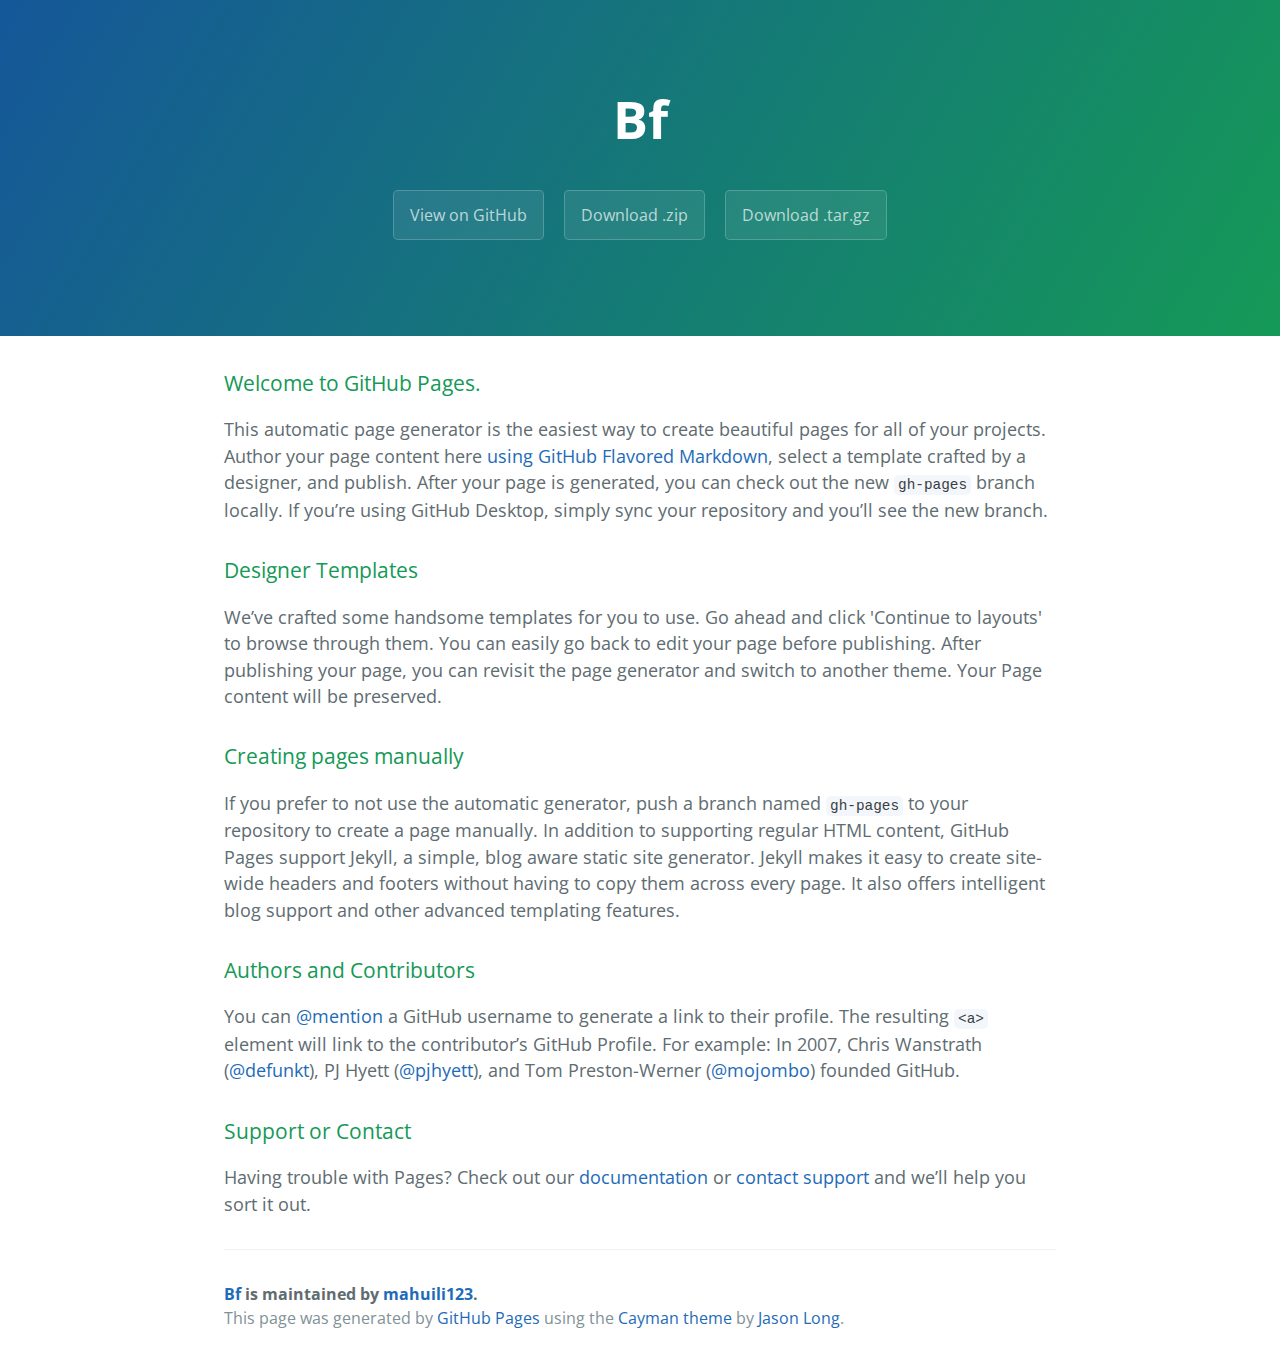
==== index.html @ 34708ca9 "Create gh-pages branch via GitHub" ====
<!DOCTYPE html>
<html lang="en-us">
  <head>
    <meta charset="UTF-8">
    <title>Bf by mahuili123</title>
    <meta name="viewport" content="width=device-width, initial-scale=1">
    <link rel="stylesheet" type="text/css" href="stylesheets/normalize.css" media="screen">
    <link href='https://fonts.googleapis.com/css?family=Open+Sans:400,700' rel='stylesheet' type='text/css'>
    <link rel="stylesheet" type="text/css" href="stylesheets/stylesheet.css" media="screen">
    <link rel="stylesheet" type="text/css" href="stylesheets/github-light.css" media="screen">
  </head>
  <body>
    <section class="page-header">
      <h1 class="project-name">Bf</h1>
      <h2 class="project-tagline"></h2>
      <a href="https://github.com/mahuili123/bf" class="btn">View on GitHub</a>
      <a href="https://github.com/mahuili123/bf/zipball/master" class="btn">Download .zip</a>
      <a href="https://github.com/mahuili123/bf/tarball/master" class="btn">Download .tar.gz</a>
    </section>

    <section class="main-content">
      <h3>
<a id="welcome-to-github-pages" class="anchor" href="#welcome-to-github-pages" aria-hidden="true"><span aria-hidden="true" class="octicon octicon-link"></span></a>Welcome to GitHub Pages.</h3>

<p>This automatic page generator is the easiest way to create beautiful pages for all of your projects. Author your page content here <a href="https://guides.github.com/features/mastering-markdown/">using GitHub Flavored Markdown</a>, select a template crafted by a designer, and publish. After your page is generated, you can check out the new <code>gh-pages</code> branch locally. If you’re using GitHub Desktop, simply sync your repository and you’ll see the new branch.</p>

<h3>
<a id="designer-templates" class="anchor" href="#designer-templates" aria-hidden="true"><span aria-hidden="true" class="octicon octicon-link"></span></a>Designer Templates</h3>

<p>We’ve crafted some handsome templates for you to use. Go ahead and click 'Continue to layouts' to browse through them. You can easily go back to edit your page before publishing. After publishing your page, you can revisit the page generator and switch to another theme. Your Page content will be preserved.</p>

<h3>
<a id="creating-pages-manually" class="anchor" href="#creating-pages-manually" aria-hidden="true"><span aria-hidden="true" class="octicon octicon-link"></span></a>Creating pages manually</h3>

<p>If you prefer to not use the automatic generator, push a branch named <code>gh-pages</code> to your repository to create a page manually. In addition to supporting regular HTML content, GitHub Pages support Jekyll, a simple, blog aware static site generator. Jekyll makes it easy to create site-wide headers and footers without having to copy them across every page. It also offers intelligent blog support and other advanced templating features.</p>

<h3>
<a id="authors-and-contributors" class="anchor" href="#authors-and-contributors" aria-hidden="true"><span aria-hidden="true" class="octicon octicon-link"></span></a>Authors and Contributors</h3>

<p>You can <a href="https://help.github.com/articles/basic-writing-and-formatting-syntax/#mentioning-users-and-teams" class="user-mention">@mention</a> a GitHub username to generate a link to their profile. The resulting <code>&lt;a&gt;</code> element will link to the contributor’s GitHub Profile. For example: In 2007, Chris Wanstrath (<a href="https://github.com/defunkt" class="user-mention">@defunkt</a>), PJ Hyett (<a href="https://github.com/pjhyett" class="user-mention">@pjhyett</a>), and Tom Preston-Werner (<a href="https://github.com/mojombo" class="user-mention">@mojombo</a>) founded GitHub.</p>

<h3>
<a id="support-or-contact" class="anchor" href="#support-or-contact" aria-hidden="true"><span aria-hidden="true" class="octicon octicon-link"></span></a>Support or Contact</h3>

<p>Having trouble with Pages? Check out our <a href="https://help.github.com/pages">documentation</a> or <a href="https://github.com/contact">contact support</a> and we’ll help you sort it out.</p>

      <footer class="site-footer">
        <span class="site-footer-owner"><a href="https://github.com/mahuili123/bf">Bf</a> is maintained by <a href="https://github.com/mahuili123">mahuili123</a>.</span>

        <span class="site-footer-credits">This page was generated by <a href="https://pages.github.com">GitHub Pages</a> using the <a href="https://github.com/jasonlong/cayman-theme">Cayman theme</a> by <a href="https://twitter.com/jasonlong">Jason Long</a>.</span>
      </footer>

    </section>

  
  </body>
</html>
---- stylesheets/stylesheet.css ----
* {
  box-sizing: border-box; }

body {
  padding: 0;
  margin: 0;
  font-family: "Open Sans", "Helvetica Neue", Helvetica, Arial, sans-serif;
  font-size: 16px;
  line-height: 1.5;
  color: #606c71; }

a {
  color: #1e6bb8;
  text-decoration: none; }
  a:hover {
    text-decoration: underline; }

.btn {
  display: inline-block;
  margin-bottom: 1rem;
  color: rgba(255, 255, 255, 0.7);
  background-color: rgba(255, 255, 255, 0.08);
  border-color: rgba(255, 255, 255, 0.2);
  border-style: solid;
  border-width: 1px;
  border-radius: 0.3rem;
  transition: color 0.2s, background-color 0.2s, border-color 0.2s; }
  .btn + .btn {
    margin-left: 1rem; }

.btn:hover {
  color: rgba(255, 255, 255, 0.8);
  text-decoration: none;
  background-color: rgba(255, 255, 255, 0.2);
  border-color: rgba(255, 255, 255, 0.3); }

@media screen and (min-width: 64em) {
  .btn {
    padding: 0.75rem 1rem; } }

@media screen and (min-width: 42em) and (max-width: 64em) {
  .btn {
    padding: 0.6rem 0.9rem;
    font-size: 0.9rem; } }

@media screen and (max-width: 42em) {
  .btn {
    display: block;
    width: 100%;
    padding: 0.75rem;
    font-size: 0.9rem; }
    .btn + .btn {
      margin-top: 1rem;
      margin-left: 0; } }

.page-header {
  color: #fff;
  text-align: center;
  background-color: #159957;
  background-image: linear-gradient(120deg, #155799, #159957); }

@media screen and (min-width: 64em) {
  .page-header {
    padding: 5rem 6rem; } }

@media screen and (min-width: 42em) and (max-width: 64em) {
  .page-header {
    padding: 3rem 4rem; } }

@media screen and (max-width: 42em) {
  .page-header {
    padding: 2rem 1rem; } }

.project-name {
  margin-top: 0;
  margin-bottom: 0.1rem; }

@media screen and (min-width: 64em) {
  .project-name {
    font-size: 3.25rem; } }

@media screen and (min-width: 42em) and (max-width: 64em) {
  .project-name {
    font-size: 2.25rem; } }

@media screen and (max-width: 42em) {
  .project-name {
    font-size: 1.75rem; } }

.project-tagline {
  margin-bottom: 2rem;
  font-weight: normal;
  opacity: 0.7; }

@media screen and (min-width: 64em) {
  .project-tagline {
    font-size: 1.25rem; } }

@media screen and (min-width: 42em) and (max-width: 64em) {
  .project-tagline {
    font-size: 1.15rem; } }

@media screen and (max-width: 42em) {
  .project-tagline {
    font-size: 1rem; } }

.main-content :first-child {
  margin-top: 0; }
.main-content img {
  max-width: 100%; }
.main-content h1, .main-content h2, .main-content h3, .main-content h4, .main-content h5, .main-content h6 {
  margin-top: 2rem;
  margin-bottom: 1rem;
  font-weight: normal;
  color: #159957; }
.main-content p {
  margin-bottom: 1em; }
.main-content code {
  padding: 2px 4px;
  font-family: Consolas, "Liberation Mono", Menlo, Courier, monospace;
  font-size: 0.9rem;
  color: #383e41;
  background-color: #f3f6fa;
  border-radius: 0.3rem; }
.main-content pre {
  padding: 0.8rem;
  margin-top: 0;
  margin-bottom: 1rem;
  font: 1rem Consolas, "Liberation Mono", Menlo, Courier, monospace;
  color: #567482;
  word-wrap: normal;
  background-color: #f3f6fa;
  border: solid 1px #dce6f0;
  border-radius: 0.3rem; }
  .main-content pre > code {
    padding: 0;
    margin: 0;
    font-size: 0.9rem;
    color: #567482;
    word-break: normal;
    white-space: pre;
    background: transparent;
    border: 0; }
.main-content .highlight {
  margin-bottom: 1rem; }
  .main-content .highlight pre {
    margin-bottom: 0;
    word-break: normal; }
.main-content .highlight pre, .main-content pre {
  padding: 0.8rem;
  overflow: auto;
  font-size: 0.9rem;
  line-height: 1.45;
  border-radius: 0.3rem; }
.main-content pre code, .main-content pre tt {
  display: inline;
  max-width: initial;
  padding: 0;
  margin: 0;
  overflow: initial;
  line-height: inherit;
  word-wrap: normal;
  background-color: transparent;
  border: 0; }
  .main-content pre code:before, .main-content pre code:after, .main-content pre tt:before, .main-content pre tt:after {
    content: normal; }
.main-content ul, .main-content ol {
  margin-top: 0; }
.main-content blockquote {
  padding: 0 1rem;
  margin-left: 0;
  color: #819198;
  border-left: 0.3rem solid #dce6f0; }
  .main-content blockquote > :first-child {
    margin-top: 0; }
  .main-content blockquote > :last-child {
    margin-bottom: 0; }
.main-content table {
  display: block;
  width: 100%;
  overflow: auto;
  word-break: normal;
  word-break: keep-all; }
  .main-content table th {
    font-weight: bold; }
  .main-content table th, .main-content table td {
    padding: 0.5rem 1rem;
    border: 1px solid #e9ebec; }
.main-content dl {
  padding: 0; }
  .main-content dl dt {
    padding: 0;
    margin-top: 1rem;
    font-size: 1rem;
    font-weight: bold; }
  .main-content dl dd {
    padding: 0;
    margin-bottom: 1rem; }
.main-content hr {
  height: 2px;
  padding: 0;
  margin: 1rem 0;
  background-color: #eff0f1;
  border: 0; }

@media screen and (min-width: 64em) {
  .main-content {
    max-width: 64rem;
    padding: 2rem 6rem;
    margin: 0 auto;
    font-size: 1.1rem; } }

@media screen and (min-width: 42em) and (max-width: 64em) {
  .main-content {
    padding: 2rem 4rem;
    font-size: 1.1rem; } }

@media screen and (max-width: 42em) {
  .main-content {
    padding: 2rem 1rem;
    font-size: 1rem; } }

.site-footer {
  padding-top: 2rem;
  margin-top: 2rem;
  border-top: solid 1px #eff0f1; }

.site-footer-owner {
  display: block;
  font-weight: bold; }

.site-footer-credits {
  color: #819198; }

@media screen and (min-width: 64em) {
  .site-footer {
    font-size: 1rem; } }

@media screen and (min-width: 42em) and (max-width: 64em) {
  .site-footer {
    font-size: 1rem; } }

@media screen and (max-width: 42em) {
  .site-footer {
    font-size: 0.9rem; } }
---- stylesheets/github-light.css ----
/*
The MIT License (MIT)

Copyright (c) 2015 GitHub, Inc.

Permission is hereby granted, free of charge, to any person obtaining a copy
of this software and associated documentation files (the "Software"), to deal
in the Software without restriction, including without limitation the rights
to use, copy, modify, merge, publish, distribute, sublicense, and/or sell
copies of the Software, and to permit persons to whom the Software is
furnished to do so, subject to the following conditions:

The above copyright notice and this permission notice shall be included in all
copies or substantial portions of the Software.

THE SOFTWARE IS PROVIDED "AS IS", WITHOUT WARRANTY OF ANY KIND, EXPRESS OR
IMPLIED, INCLUDING BUT NOT LIMITED TO THE WARRANTIES OF MERCHANTABILITY,
FITNESS FOR A PARTICULAR PURPOSE AND NONINFRINGEMENT. IN NO EVENT SHALL THE
AUTHORS OR COPYRIGHT HOLDERS BE LIABLE FOR ANY CLAIM, DAMAGES OR OTHER
LIABILITY, WHETHER IN AN ACTION OF CONTRACT, TORT OR OTHERWISE, ARISING FROM,
OUT OF OR IN CONNECTION WITH THE SOFTWARE OR THE USE OR OTHER DEALINGS IN THE
SOFTWARE.

*/

.pl-c /* comment */ {
  color: #969896;
}

.pl-c1      /* constant, markup.raw, meta.diff.header, meta.module-reference, meta.property-name, support, support.constant, support.variable, variable.other.constant */,
.pl-s .pl-v /* string variable */ {
  color: #0086b3;
}

.pl-e  /* entity */,
.pl-en /* entity.name */ {
  color: #795da3;
}

.pl-s .pl-s1 /* string source */,
.pl-smi      /* storage.modifier.import, storage.modifier.package, storage.type.java, variable.other, variable.parameter.function */ {
  color: #333;
}

.pl-ent /* entity.name.tag */ {
  color: #63a35c;
}

.pl-k /* keyword, storage, storage.type */ {
  color: #a71d5d;
}

.pl-pds              /* punctuation.definition.string, string.regexp.character-class */,
.pl-s                /* string */,
.pl-s .pl-pse .pl-s1 /* string punctuation.section.embedded source */,
.pl-sr               /* string.regexp */,
.pl-sr .pl-cce       /* string.regexp constant.character.escape */,
.pl-sr .pl-sra       /* string.regexp string.regexp.arbitrary-repitition */,
.pl-sr .pl-sre       /* string.regexp source.ruby.embedded */ {
  color: #183691;
}

.pl-v /* variable */ {
  color: #ed6a43;
}

.pl-id /* invalid.deprecated */ {
  color: #b52a1d;
}

.pl-ii /* invalid.illegal */ {
  background-color: #b52a1d;
  color: #f8f8f8;
}

.pl-sr .pl-cce /* string.regexp constant.character.escape */ {
  color: #63a35c;
  font-weight: bold;
}

.pl-ml /* markup.list */ {
  color: #693a17;
}

.pl-mh        /* markup.heading */,
.pl-mh .pl-en /* markup.heading entity.name */,
.pl-ms        /* meta.separator */ {
  color: #1d3e81;
  font-weight: bold;
}

.pl-mq /* markup.quote */ {
  color: #008080;
}

.pl-mi /* markup.italic */ {
  color: #333;
  font-style: italic;
}

.pl-mb /* markup.bold */ {
  color: #333;
  font-weight: bold;
}

.pl-md /* markup.deleted, meta.diff.header.from-file */ {
  background-color: #ffecec;
  color: #bd2c00;
}

.pl-mi1 /* markup.inserted, meta.diff.header.to-file */ {
  background-color: #eaffea;
  color: #55a532;
}

.pl-mdr /* meta.diff.range */ {
  color: #795da3;
  font-weight: bold;
}

.pl-mo /* meta.output */ {
  color: #1d3e81;
}
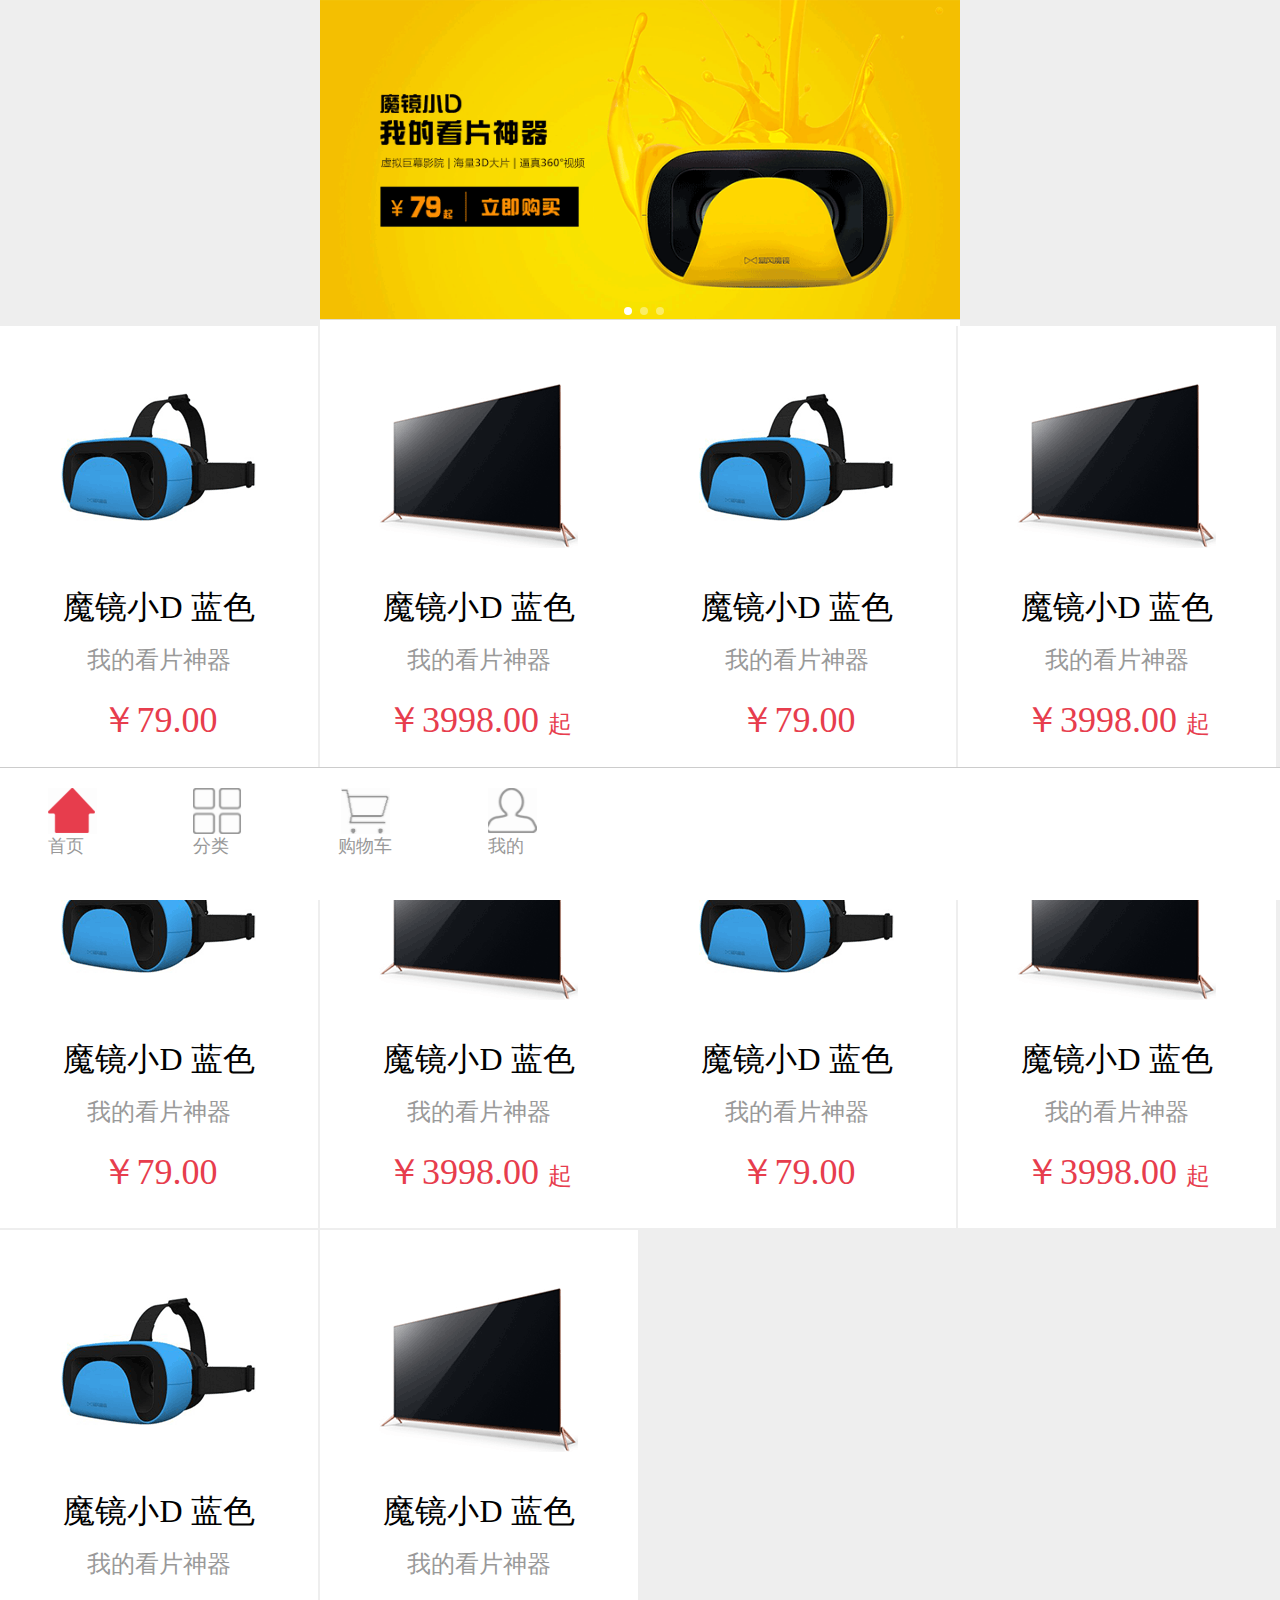
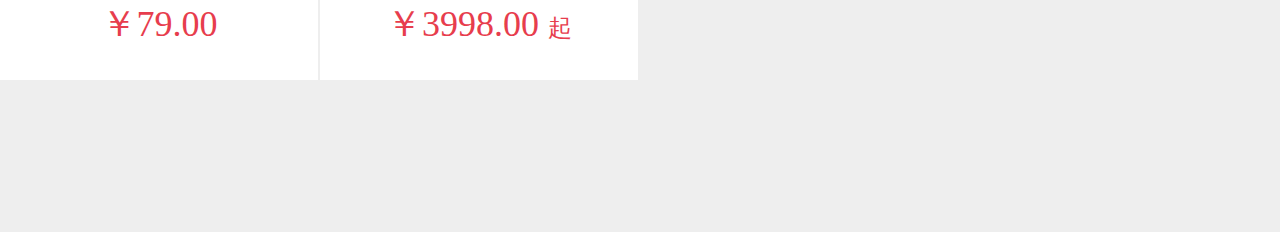
==== commit 5b0aeb53: "暴风" ====
--- a/index.html
+++ b/index.html
@@ -1,57 +1,197 @@
 <!DOCTYPE html>
-<html lang="en-us">
-  <head>
+<html>
+<head lang="en">
     <meta charset="UTF-8">
-    <title>Bf by mahuili123</title>
-    <meta name="viewport" content="width=device-width, initial-scale=1">
-    <link rel="stylesheet" type="text/css" href="stylesheets/normalize.css" media="screen">
-    <link href='https://fonts.googleapis.com/css?family=Open+Sans:400,700' rel='stylesheet' type='text/css'>
-    <link rel="stylesheet" type="text/css" href="stylesheets/stylesheet.css" media="screen">
-    <link rel="stylesheet" type="text/css" href="stylesheets/github-light.css" media="screen">
-  </head>
-  <body>
-    <section class="page-header">
-      <h1 class="project-name">Bf</h1>
-      <h2 class="project-tagline"></h2>
-      <a href="https://github.com/mahuili123/bf" class="btn">View on GitHub</a>
-      <a href="https://github.com/mahuili123/bf/zipball/master" class="btn">Download .zip</a>
-      <a href="https://github.com/mahuili123/bf/tarball/master" class="btn">Download .tar.gz</a>
-    </section>
+    <meta name = "viewport" content="width=device-width,initial-scale=1.0,user-scalable = no">
+    <meta name="apple-mobile-web-app-capable" content="yes">
+    <meta name="apple-mobile-web-app-status-bar-style" content="black">
+    <meta name="format-detection" content="email=no">
+    <meta name="format-detection" content="telephone=no">
+    <meta name="format-detection" content="address=no">
+    <title>暴风商城</title>
+    <link rel="stylesheet" href="css/reset.css" type="text/css"/>
+    <link rel="stylesheet" href="css/index2.css" type="text/css"/>
+    <link rel="stylesheet" href="css/idangerous.swiper.css" type="text/css"/>
 
-    <section class="main-content">
-      <h3>
-<a id="welcome-to-github-pages" class="anchor" href="#welcome-to-github-pages" aria-hidden="true"><span aria-hidden="true" class="octicon octicon-link"></span></a>Welcome to GitHub Pages.</h3>
+    <script src="js/jquery-1.7.2.min.js" type="text/javascript"></script>
+    <script src="js/index.js" type="text/javascript"></script>
+</head>
+<body>
+<!--banner-->
+<!--<div class="banner">
+    <img src="images/banner.png"/>
+</div>-->
+<div class="choose_tasks">
+    <div class="swiper-container" style="cursor: -webkit-grab;">
+        <div class="swiper-wrapper">
+            <div class="swiper-slide swiper-slide1">
+                <span> <img src="images/banner.png"> <a href="#"></a> </span>
+            </div>
+            <div class="swiper-slide swiper-slide1">
+                <span> <img src="images/banner.png"> <a href="#"></a> </span>
+            </div>
+            <div class="swiper-slide swiper-slide1 swiper-slide-visible swiper-slide-active">
+                <span> <img src="images/banner.png"> <a href="#"></a> </span>
+            </div>
+        </div>
+        <div class="pagination"><span class="swiper-pagination-switch swiper-visible-switch swiper-active-switch"></span></div>
+    </div>
+</div>
+<!--banner end-->
+<!--main-->
+<div class="main">
+    <ul class="mainList">
+        <li>
+            <dl>
+                <dt><a href="商品详情页.html"><img src="images/pp.png"/></a></dt>
+                <dd>
+                    <h3>魔镜小D 蓝色</h3>
+                    <p>我的看片神器</p>
+                    <p class="price">￥79.00</p>
+                </dd>
+            </dl>
+        </li>
+        <li>
+            <dl>
+                <dt><a href="#"><img src="images/pp2.png"/></a></dt>
+                <dd>
+                    <h3>魔镜小D 蓝色</h3>
+                    <p>我的看片神器</p>
+                    <p class="price">￥3998.00 <i>起</i></p>
+                </dd>
+            </dl>
+        </li>
+        <li>
+            <dl>
+                <dt><a href="#"><img src="images/pp.png"/></a></dt>
+                <dd>
+                    <h3>魔镜小D 蓝色</h3>
+                    <p>我的看片神器</p>
+                    <p class="price">￥79.00</p>
+                </dd>
+            </dl>
+        </li>
+        <li>
+            <dl>
+                <dt><a href="#"><img src="images/pp2.png"/></a></dt>
+                <dd>
+                    <h3>魔镜小D 蓝色</h3>
+                    <p>我的看片神器</p>
+                    <p class="price">￥3998.00 <i>起</i></p>
+                </dd>
+            </dl>
+        </li>
+        <li>
+            <dl>
+                <dt><a href="#"><img src="images/pp.png"/></a></dt>
+                <dd>
+                    <h3>魔镜小D 蓝色</h3>
+                    <p>我的看片神器</p>
+                    <p class="price">￥79.00</p>
+                </dd>
+            </dl>
+        </li>
+        <li>
+            <dl>
+                <dt><a href="#"><img src="images/pp2.png"/></a></dt>
+                <dd>
+                    <h3>魔镜小D 蓝色</h3>
+                    <p>我的看片神器</p>
+                    <p class="price">￥3998.00 <i>起</i></p>
+                </dd>
+            </dl>
+        </li>
+        <li>
+            <dl>
+                <dt><a href="#"><img src="images/pp.png"/></a></dt>
+                <dd>
+                    <h3>魔镜小D 蓝色</h3>
+                    <p>我的看片神器</p>
+                    <p class="price">￥79.00</p>
+                </dd>
+            </dl>
+        </li>
+        <li>
+            <dl>
+                <dt><a href="#"><img src="images/pp2.png"/></a></dt>
+                <dd>
+                    <h3>魔镜小D 蓝色</h3>
+                    <p>我的看片神器</p>
+                    <p class="price">￥3998.00 <i>起</i></p>
+                </dd>
+            </dl>
+        </li>
+        <li>
+            <dl>
+                <dt><a href="#"><img src="images/pp.png"/></a></dt>
+                <dd>
+                    <h3>魔镜小D 蓝色</h3>
+                    <p>我的看片神器</p>
+                    <p class="price">￥79.00</p>
+                </dd>
+            </dl>
+        </li>
+        <li>
+            <dl>
+                <dt><a href="#"><img src="images/pp2.png"/></a></dt>
+                <dd>
+                    <h3>魔镜小D 蓝色</h3>
+                    <p>我的看片神器</p>
+                    <p class="price">￥3998.00 <i>起</i></p>
+                </dd>
+            </dl>
+        </li>
+    </ul>
+</div>
+<!--main end-->
+<div class="clear"></div>
+<!--footer-->
+<div class="hFooter">
+    <div class="fNav">
+        <a href="#">
+            <img src="images/ico/home1.png"/>
+        </a>
+        <p>首页</p>
+    </div>
+    <div class="fNav">
+        <a href="#">
+            <img src="images/ico/mo.png"/>
+        </a>
+        <p>分类</p>
+    </div>
+    <div class="fNav">
+        <a href="orderDetial.html">
+            <img src="images/ico/chart.png"/>
+        </a>
+        <p>购物车</p>
+    </div>
+    <div class="fNav">
+        <a href="orderCenter.html">
+            <img src="images/ico/pers.png"/>
+        </a>
+        <p>我的</p>
+    </div>
+</div>
+<!--footer end-->
+<script type="text/javascript" src="js/idangerous.swiper.min.js"></script>
+<script type="text/javascript">
+    //swiper轮播插件初始化
+    $(document).ready(function(){
+        var mySwiper = new Swiper('.swiper-container',{
+            pagination: '.pagination',
+            loop:true,
+            grabCursor: true,
+            paginationClickable: true,
+            autoplay:4500,
+            autoplayDisableOnInteraction:false,
+            calculateHeight:true
+        });
 
-<p>This automatic page generator is the easiest way to create beautiful pages for all of your projects. Author your page content here <a href="https://guides.github.com/features/mastering-markdown/">using GitHub Flavored Markdown</a>, select a template crafted by a designer, and publish. After your page is generated, you can check out the new <code>gh-pages</code> branch locally. If you’re using GitHub Desktop, simply sync your repository and you’ll see the new branch.</p>
+        $(".swiper-wrapper div").each(function(){
+            $(this).css("display","block");
+        });
 
-<h3>
-<a id="designer-templates" class="anchor" href="#designer-templates" aria-hidden="true"><span aria-hidden="true" class="octicon octicon-link"></span></a>Designer Templates</h3>
-
-<p>We’ve crafted some handsome templates for you to use. Go ahead and click 'Continue to layouts' to browse through them. You can easily go back to edit your page before publishing. After publishing your page, you can revisit the page generator and switch to another theme. Your Page content will be preserved.</p>
-
-<h3>
-<a id="creating-pages-manually" class="anchor" href="#creating-pages-manually" aria-hidden="true"><span aria-hidden="true" class="octicon octicon-link"></span></a>Creating pages manually</h3>
-
-<p>If you prefer to not use the automatic generator, push a branch named <code>gh-pages</code> to your repository to create a page manually. In addition to supporting regular HTML content, GitHub Pages support Jekyll, a simple, blog aware static site generator. Jekyll makes it easy to create site-wide headers and footers without having to copy them across every page. It also offers intelligent blog support and other advanced templating features.</p>
-
-<h3>
-<a id="authors-and-contributors" class="anchor" href="#authors-and-contributors" aria-hidden="true"><span aria-hidden="true" class="octicon octicon-link"></span></a>Authors and Contributors</h3>
-
-<p>You can <a href="https://help.github.com/articles/basic-writing-and-formatting-syntax/#mentioning-users-and-teams" class="user-mention">@mention</a> a GitHub username to generate a link to their profile. The resulting <code>&lt;a&gt;</code> element will link to the contributor’s GitHub Profile. For example: In 2007, Chris Wanstrath (<a href="https://github.com/defunkt" class="user-mention">@defunkt</a>), PJ Hyett (<a href="https://github.com/pjhyett" class="user-mention">@pjhyett</a>), and Tom Preston-Werner (<a href="https://github.com/mojombo" class="user-mention">@mojombo</a>) founded GitHub.</p>
-
-<h3>
-<a id="support-or-contact" class="anchor" href="#support-or-contact" aria-hidden="true"><span aria-hidden="true" class="octicon octicon-link"></span></a>Support or Contact</h3>
-
-<p>Having trouble with Pages? Check out our <a href="https://help.github.com/pages">documentation</a> or <a href="https://github.com/contact">contact support</a> and we’ll help you sort it out.</p>
-
-      <footer class="site-footer">
-        <span class="site-footer-owner"><a href="https://github.com/mahuili123/bf">Bf</a> is maintained by <a href="https://github.com/mahuili123">mahuili123</a>.</span>
-
-        <span class="site-footer-credits">This page was generated by <a href="https://pages.github.com">GitHub Pages</a> using the <a href="https://github.com/jasonlong/cayman-theme">Cayman theme</a> by <a href="https://twitter.com/jasonlong">Jason Long</a>.</span>
-      </footer>
-
-    </section>
-
-  
-  </body>
-</html>
+    });
+</script>
+</body>
+</html>--- a/css/index2.css
+++ b/css/index2.css
@@ -0,0 +1,453 @@
+.return{
+    height: .9rem;
+    background-color: #fff;
+}
+.return span {
+    position: absolute;
+    left: 0.6rem;
+    top: 0.01rem;
+    display: block;
+}
+.return span:before {
+    content: "";
+    width: 0.22rem;
+    height: 0.22rem;
+    border-top: 2px solid #999;
+    border-left: 2px solid #999;
+    transform: rotate(-45deg);
+    -webkit-transform: rotate(-45deg);
+    position: absolute;
+    left: -0.2rem;
+    top: 0.35rem;
+}
+.return .share{
+    width: .45rem;
+    height: .41rem;
+    display: block;
+    float: right;
+    background: url("../images/ico/share.jpg") no-repeat;
+    background-size: contain;
+    margin-right: .3rem;
+    margin-top: .3rem;
+}
+.goodsChange{
+    background-color: #fff;
+    margin-bottom: .3rem;
+    margin-top: -1px;
+}
+.goodsChange li img{
+    max-width: 100%;
+    margin: 0 auto;
+    display: block;
+}
+.goodsInfo h3,.goodsInfo p{
+    font-size: .36rem;
+    padding:.2rem  .3rem;
+}
+.goodsInfo p{
+    color: #e73d4d;
+    padding: 0 .3rem .3rem;
+}
+.goodsInfo p i{
+    font-size: .24rem;
+}
+.selectedTag{
+    height: .9rem;
+    line-height: .9rem;
+    margin-bottom: .3rem;
+    padding: 0 .3rem;
+    background-color: #fff;
+    font-size: .28rem;
+}
+.selectedTag span{
+    margin-right:.2rem;
+}
+.colo1{
+    color: #666;
+}
+.selectedTag em{
+    display: block;
+    position: relative;
+}
+.selectedTag em:before {
+    content: "";
+    width: 0.2rem;
+    height: 0.2rem;
+    border-top: 2px solid #999;
+    border-left: 2px solid #999;
+    transform: rotate(-225deg);
+    -webkit-transform: rotate(-225deg);
+    position: absolute;
+    right: .2rem;
+    top: -0.55rem;
+}
+.comment{
+    margin-bottom: .3rem;
+    background-color: #fff;
+}
+.commentTitle{
+    font-size: .28rem;
+    color: #666;
+    height: .72rem;
+    line-height: .72rem;
+    border-bottom: 1px solid #ccc;
+    margin: 0 .3rem;
+}
+.commentList dl{
+    padding: .3rem 0;
+    margin: 0 .3rem;
+    border-bottom: 1px solid #ccc;
+    height: 100%;
+    overflow: hidden;
+ }
+.commentList dl dt{
+    width:15%;
+    float: left;
+}
+.commentList dl dt img{
+    max-width: .7rem;
+    max-height: .7rem;
+}
+.commentList dl dd{
+    width: 85%;
+    float: left;
+}
+.commentTime{
+    height: .4rem;
+    overflow: hidden;
+}
+.commentTime .score,.commentTime .time{
+    float: left;
+}
+.commentTime .time{
+    width: 3rem;
+    font-size: .24rem;
+    color: #999;
+    text-align: right;
+}
+.commentC .userComment{
+    padding-bottom: 10px;
+}
+.commentC p{
+    font-size: .28rem;
+}
+.answer{
+    padding-top: 10px;
+    border-top: 1px solid #ccc;
+    font-size: .28rem;
+}
+.answer a{
+    color: #e73d4d;
+}
+.moreComment{
+    font-size: .28rem;
+    color: #666;
+    text-align: center;
+    height: .7rem;
+    line-height: .7rem;
+}
+.moreComment em{
+    width: .21rem;
+    height: .23rem;
+    background: url("../images/ico/rightArrow.png") no-repeat;
+    background-size: contain;
+    display: inline-block;
+}
+.goodsImg img{
+    max-width: 100%;
+}
+.footer{
+    height: .95rem;
+    line-height: .95rem;
+    background: #fff;
+    position: relative;
+}
+.buyBtn{
+    width: 4.5rem;
+    height: .72rem;
+    line-height: .72rem;
+    text-align: center;
+    color: #fff;
+    background: #e73d4d;
+    font-size: .28rem;
+    margin: 0 auto;
+    position: absolute;
+    left: 50%;
+    top: 50%;
+    margin-left: -2.25rem;
+    margin-top: -.36rem;
+}
+.footer .home{
+    display: block;
+    width: .42rem;
+    height: .72rem;
+    margin-left: .3rem;
+}
+.footer .home img{
+    max-width: .42rem;
+    vertical-align: middle;
+}
+/*tagLayer*/
+.tagLayer{
+    display: none;
+}
+.mask{
+    width: 100%;
+    height: 100%;
+    background: rgba(0,0,0,.5);
+    position: fixed;
+    left: 0;
+    top: 0;
+    z-index: 1;
+}
+.tagBox{
+    width: 6rem;
+    height:9rem;
+    margin: 0 auto;
+    background-color: #fff;
+    position: fixed;
+    z-index: 2;
+    left: 50%;
+    top:5%;
+    margin-left: -3rem;
+    overflow-y: scroll;
+}
+.tagBox dl{
+    margin:0 .3rem;
+}
+.tagBox dl.colo{
+    margin-top: .3rem;
+}
+.tagBox dt{
+    font-size: .32rem;
+    margin: 0  0 .3rem;
+}
+.tagBox dd ul{
+    height: 100%;
+    overflow: hidden;
+}
+.tagBox dd ul li{
+    padding: 0 .3rem;
+    height: .72rem;
+    line-height: .72rem;
+    float: left;
+    border: 1px solid #ccc;
+    font-size: .28rem;
+    margin-right: .2rem;
+    margin-bottom: .2rem;
+    cursor: pointer;
+}
+.tagBox dd ul li.selected{
+    border: 1px solid #e73d4d;
+    color: #e73d4d;
+}
+.tagBox dd ul li.disable{
+    background-color: #f0f0f0;
+    border: 1px solid #f0f0f0;
+}
+.decrement,.increment{
+    width: .6rem;
+    height: .6rem;
+    text-align: center;
+    line-height: .55rem;
+    font-size: .6rem;
+    color: #fff;
+    background-color: #ccc;
+    display: inline-block;
+    border: 1px solid #ccc;
+    float: left;
+}
+.increment{
+    background-color: #e73d4d;
+    border: 1px solid #e73d4d;
+}
+#buy-num{
+    width: 1.2rem;
+    height: .6rem;
+    line-height: .6rem;
+    text-align: center;
+    font-size: .28rem;
+    color: #999;
+    border: 1px solid #ccc;
+    float: left;
+    margin: 0 .1rem;
+}
+.btnSure{
+    width: 3.28rem;
+    height: .96rem;
+    line-height: .96rem;
+    text-align: center;
+    color: #fff;
+    background-color: #e73d4d;
+    font-size: .32rem;
+    margin: .5rem auto;
+    -webkit-border-radius: 3px;
+    border-radius: 3px;
+    clear: both;
+
+}
+/*home*/
+.banner{
+    width: 100%;
+}
+.banner img{
+    width: 100%;
+}
+/*main*/
+.main{
+    width: 100%;
+    height: 100%;
+    overflow: hidden;
+    padding-bottom: 1.5rem;
+}
+.mainList{
+    width: 100%;
+}
+.mainList li{
+    width: 3.18rem;
+    float: left;
+    margin-right: 2px;
+    background-color: #fff;
+    padding: .2rem 0;
+    min-height: 4.1rem;
+    margin-bottom: 2px;
+}
+.mainList li dt{
+    padding: .2rem 0;
+}
+.mainList li img{
+    max-width: 2rem;
+    max-height: 2rem;
+    display: block;
+    vertical-align: middle;
+    margin: 0 auto;
+}
+.mainList li:nth-child(2n){
+    margin-right: 0;
+}
+.mainList li dd h3{
+    font-size: .32rem;
+    text-align: center;
+}
+.mainList li dd p{
+    font-size: .24rem;
+    color: #999;
+    text-align: center;
+    line-height: .6rem;
+}
+.mainList li dd p.price{
+    font-size: .36rem;
+    color: #e73d4d;
+}
+.mainList li dd p.price i{
+    font-size: .24rem;
+}
+/*hFooter*/
+.hFooter{
+    width: 100%;
+    height: .92rem;
+    background-color: #fff;
+    border-top: 1px solid #ccc;
+    position: fixed;
+    left: 0;
+    bottom: 0;
+    padding: .2rem 0;
+}
+.fNav{
+    float: left;
+    margin: 0 .48rem;
+}
+.fNav a img{
+    width: .49rem;
+    height: .46rem;
+    display: block;
+    margin: 0 auto;
+}
+.fNav p{
+    font-size: .18rem;
+    color: #999;
+}
+/*banner*/
+.choose_tasks .swiper-container {
+    width: 100%;
+    min-width: 320px;
+    margin: 0 auto;
+    background: #fff;
+}
+/*�ֲ�*/
+.swiper-container {
+    width: 100%;
+    max-width: 640px;
+    min-width: 320px;
+    margin: 0 auto;
+    background: #fff;
+}
+
+.pagination {
+    position: absolute;
+    left: 0;
+    text-align: center;
+    bottom: 5px;
+    width: 100%;
+}
+
+.swiper-pagination-switch {
+    display: inline-block;
+    width: 8px;
+    height: 8px;
+    border-radius: 10px;
+    background: #fff;
+    opacity: 0.4;
+    filter: alpha(opacity=40);
+    margin: 0 0 0 8px;
+    cursor: pointer;
+}
+
+.swiper-active-switch {
+    background: #fff;
+    opacity: 1;
+    filter: alpha(opacity=100);
+}
+
+.swiper-slide {
+    position: relative;
+}
+
+.swiper-slide img {
+    width: 100%;
+    max-width: 640px;
+    min-width: 320px;
+    margin: 0 auto;
+}
+
+.swiper-slide a {
+    display: block;
+    position: absolute;
+    width: 100%;
+    max-width: 640px;
+    min-width: 320;
+}
+
+.swiper-slide1 a {
+    left: 65px;
+    top: 170px;
+    width: 100%;
+    max-width: 640px;
+    min-width: 320;
+}
+
+.swiper-slide2 a {
+    left: 90px;
+    top: 195px;
+    width: 100%;
+    max-width: 640px;
+    min-width: 320;
+}
+
+.swiper-slide3 a {
+    left: 90px;
+    top: 195px;
+    width: 100%;
+    max-width: 640px;
+    min-width: 320;
+}